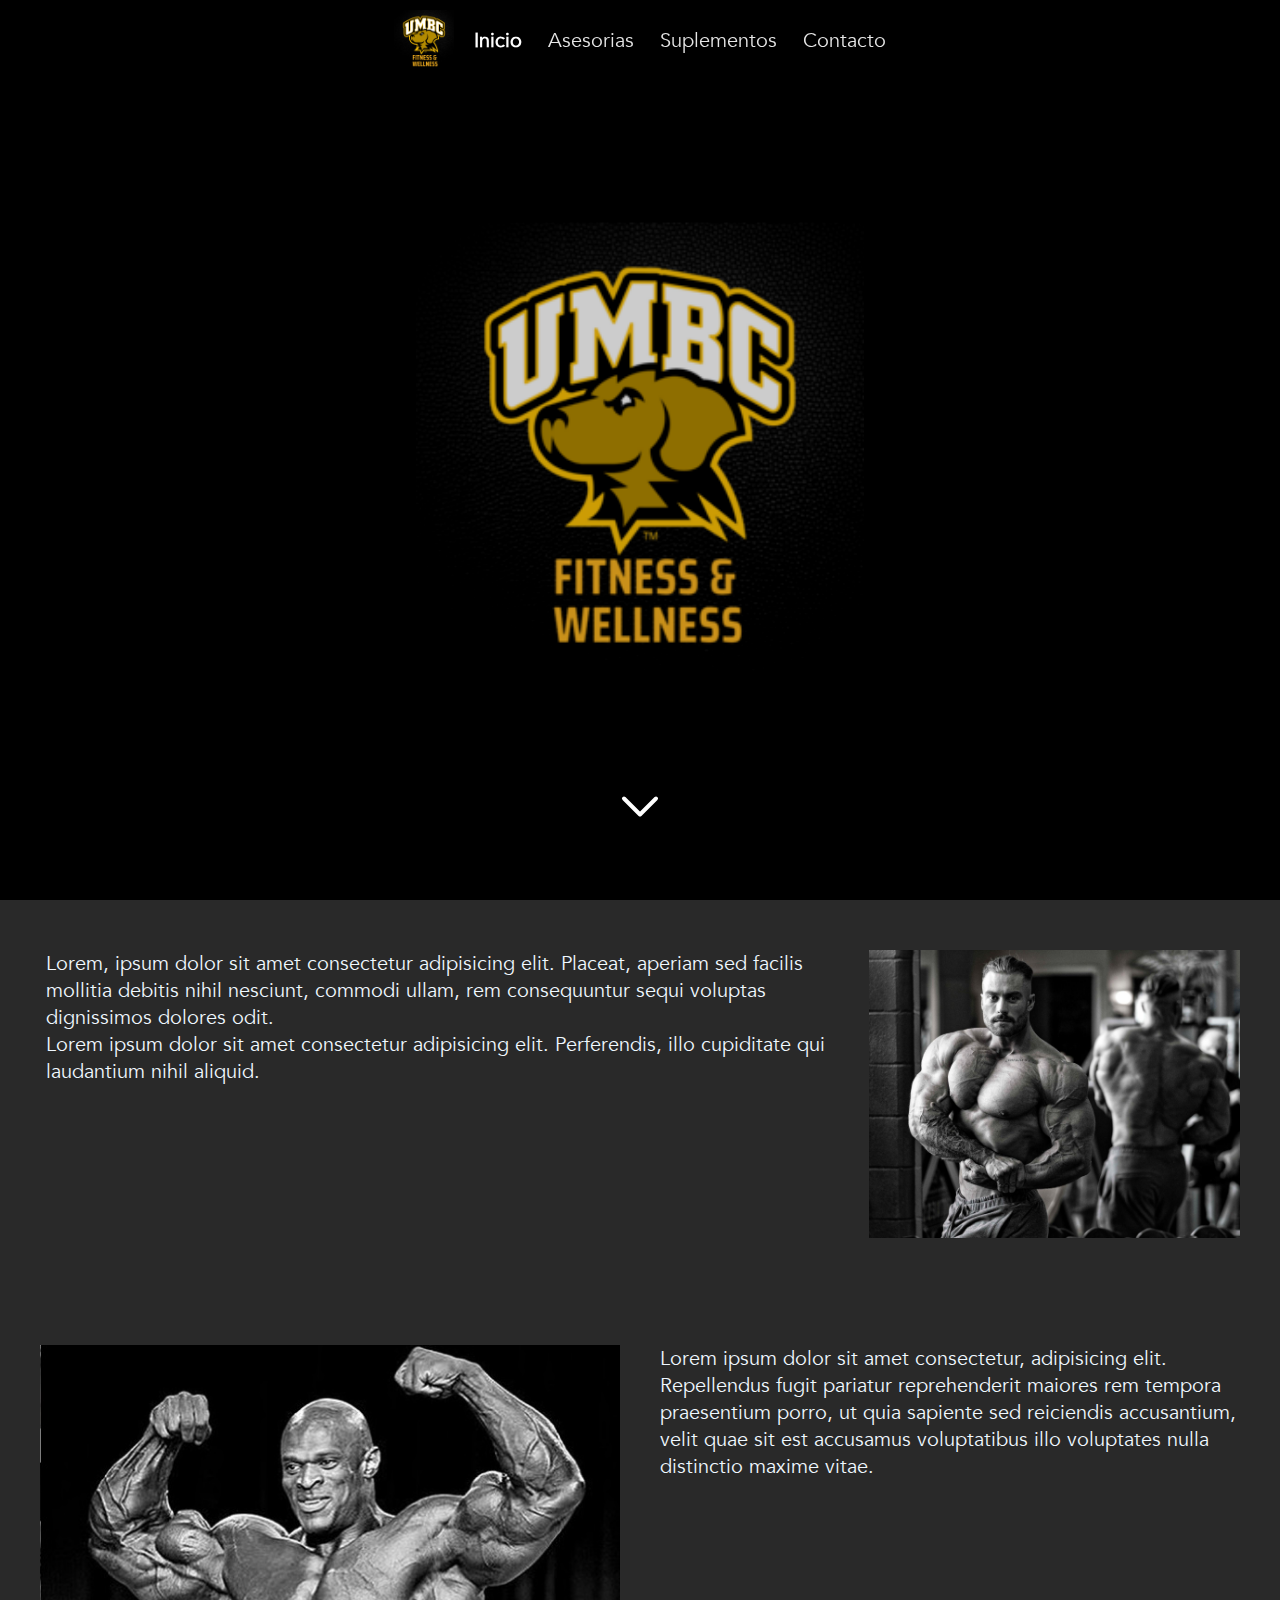
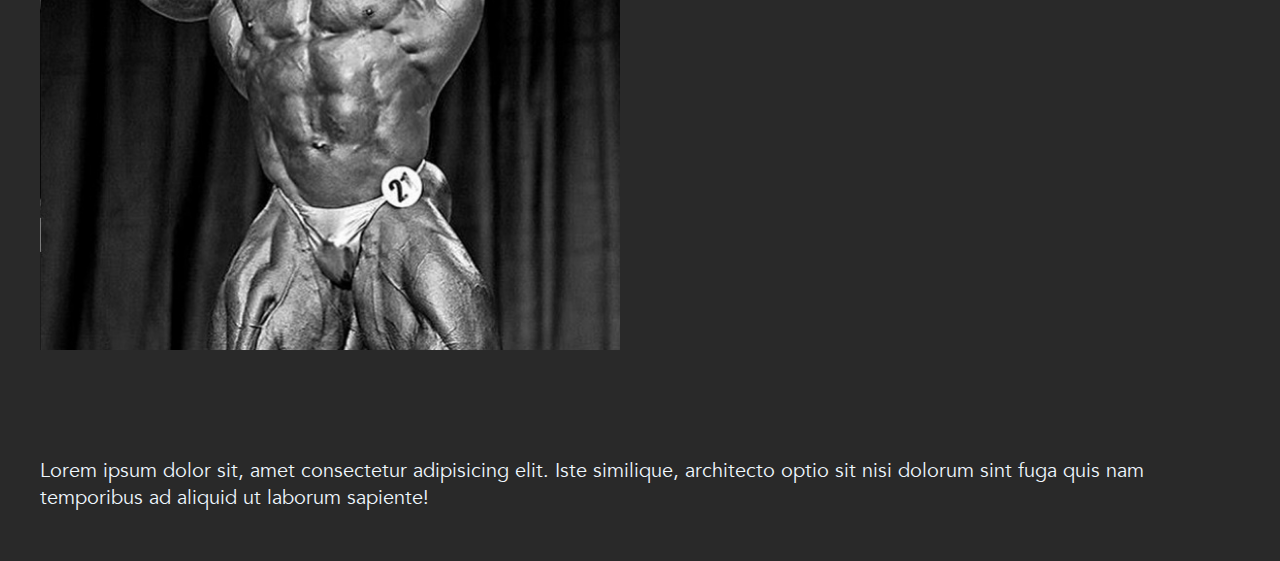
==== index.html @ b303c805 "mi primer commit" ====
<!DOCTYPE html>
<html lang="en">
<head>
    <meta charset="UTF-8">
    <meta http-equiv="X-UA-Compatible" content="IE=edge">
    <meta name="viewport" content="width=}, initial-scale=1.0">
    <title>Project z</title>
    <link rel="stylesheet" href="css/style.css">
    <script src="js/jquery-3.4.1.min.js"></script>
    <script src="js/main.js"></script>
</head>
<body>
    <header class="transparente">
        <img src="img/logo-frame.png" alt="logo projectz">
        <nav>
            <a href="#" class="activo">Inicio</a>
            <a href="#">Asesorias</a>
            <a href="#">Suplementos</a>
            <a href="#">Contacto</a>
        </nav>
    </header>

    <div class="hero">
        <div></div>
        <div></div>
        <div></div>
        <div class="hero-logo">
            <img src="img/logo-frame.png" alt="Logo projectZ" class="logo-frame">
        </div>
        <a href="#pr" class="hero-down">
            <img src="img/down.svg" alt="flecha abajo">
        </a>
    </div>

<!-- BARRAS MENU LATERAL -->

    <div id="barras">
        <div class=" barra superior"></div>
        <div class=" barra media"></div>
        <div class=" barra inferior"></div>
        <div class="menu">
            <nav>
                <a href="#">Inicio</a>
                <hr>
                <a href="#">Asesorias</a>
                <hr>
                <a href="#">Suplementos</a>
                <hr>
                <a href="#">Contacto</a>
            </nav>
            <p class="copyright">&copy; ProjectZ</p>
        </div>
      </div>

<!-- SCROLL -->

    <div class="fila primera">
        <span id="pr">&nbsp;</span>
        <div class="col-66">
            <p>Lorem, ipsum dolor sit amet consectetur adipisicing elit. Placeat, aperiam sed facilis mollitia debitis nihil nesciunt, commodi ullam, rem consequuntur sequi voluptas dignissimos dolores odit.</p>
            <p>Lorem ipsum dolor sit amet consectetur adipisicing elit. Perferendis, illo cupiditate qui laudantium nihil aliquid.</p>
        </div>

        <div class="col-33">
            <img src="img/thumb4.jpg" alt="Cbum">
        </div>
    </div>

    <div class="fila">
        <div class="col-50">
            <img src="img/thumb5.jpg" alt="coleman">
        </div>
        <div class="col-50">Lorem ipsum dolor sit amet consectetur, adipisicing elit. Repellendus fugit pariatur reprehenderit maiores rem tempora praesentium porro, ut quia sapiente sed reiciendis accusantium, velit quae sit est accusamus voluptatibus illo voluptates nulla distinctio maxime vitae.</div>
    </div>
    <div class="fila parallax">
        <div class="col-100">
            <p>Lorem ipsum dolor sit, amet consectetur adipisicing elit. Iste similique, architecto optio sit nisi dolorum sint fuga quis nam temporibus ad aliquid ut laborum sapiente!</p>
        </div>
    </div>
</body>

</html>
---- css/style.css ----
/* fuentes  */

@font-face {
    font-family: "Avenir";
    src: url('../fonts/Avenir-Book.ttf');
}

/* reseteo */

*{
    margin: 0;
    padding: 0;
    box-sizing: border-box;
}

a {
    text-decoration: none;
    cursor: pointer;
    color: inherit;
}

/* generales */

html{
    font-size: 20px;
}

@media (max-width: 440px){
    html{
        font-size: 18px;
    }
}

body{
    font-family: "Avenir", sans-serif;
    background-color: rgb(41, 41, 41);
    color: aliceblue;
}

/* hero */

.hero{
    width: 100%;
    height: 100vh;
    background-color: black;
    position: absolute;
    top: 0;
    left: 0;
    overflow: hidden;
}

@keyframes heroAnimation{
    0%{
        opacity: 0;
        animation-timing-function: ease-in;
    }
    12%{
        opacity: 1;
    }

    25%{
        transform: scale(1.2);
    }

    75%{
        opacity: 0;
        transform: scale(1.1);
    }

    100%{
        opacity: 0;
    }
}

.hero div{
    width: 100%;
    height: 100vh;
    background-color: black;
    position: absolute;
    top: 0;
    left: 0;
    background-size: cover;
    background-position: center;
    background-repeat: none;
    opacity: 0;
    animation: heroAnimation 18s infinite;
}

.hero div:nth-child(1) {
    background-image: url('../img/front1.jpg');
}

.hero div:nth-child(2) {
    background-image: url('../img/front2.jpg');
    animation-delay: 6s;
}

.hero div:nth-child(3) {
    background-image: url('../img/front3.jpg');
    animation-delay: 12s;
}

img{
    width: 100%;
}

.hero .hero-logo{
    position: absolute;
    top: 50%;
    left: 50%;
    transform: translate(-50%, -50%);
    animation: none;
    opacity: 0.8;
    width: 35%;
    height: auto;
}

.hero .hero-down{
    position: absolute;
    top: 90%;
    left: 50%;
    transform: translate(-50%, -50%);
    animation: none;
    opacity: 1;
    width: 5%;
    height: auto;
}

@media (max-width: 720px){
    .hero .hero-logo{
        width: 60%;
    }

    .hero .hero-down{
        width: 15%;
    }
}

@media (max-width: 400px){
    .hero .hero-logo{
        width: 80%;
    }

    .hero .hero-down{
        width: 20%;
    }
}

/* Header */

header{
    background-color: rgba(63, 63, 63, 0.856);
    box-shadow: 1.5px 1.5px 4px #000000;
    height: 80px;
    width: 100%;
    position: fixed;
    top: 0;
    left: 0;
    z-index: 1;
    display: flex;
    justify-content: center;
    align-items: center;
    padding: 0 1em;
    transition: 600ms all ease-in-out;
}

header.transparente{
    background-color: transparent;
    box-shadow: none;
}

header img{
    height: 60px;
    width: auto;
}

header nav a{
    color: #ffffff;
    font-weight: normal;
    margin-left: 1em;
    transition: 300ms ease-in-out all;
}

header.transparente nav a{
    color: rgba(255, 255, 255, 0.9);
}

header nav a.activo,
header nav a:hover{
    color: #dfa12e;
    font-weight: bold;
}

header.transparente nav a.activo,
header nav a:hover{
    color: white;

}

/* BOTON LATERAL */

#barras{
    position: fixed;
    top: 1rem;
    left: 1rem;
    cursor: pointer;
    z-index: 10;
    display: none;
}

#barras .barra{
    width: 30px;
    height: 2px;
    margin: 6px;
    background-color: rgb(255, 208, 0);
    transition: all 400ms ease-in-out;
}

#barras.abierto .barra{
    background-color: rgb(255, 255, 255);
}

#barras.abierto .barra.superior{
    transform: translateY(8px) rotateZ(45deg);
}

#barras.abierto .barra.media{
    width: 0;
}

#barras.abierto .barra.inferior{
    transform: translateY(-8px) rotateZ(-45deg);
}

@media (max-width: 620px){
    #barras{
        display: block;
    }

    header {
        justify-content: flex-end;
    }

    header nav {
        display: none;
    }
}

/* Menu lateral */

.menu{
    width: 360px;
    height: 100vh;
    background-color: rgba(48, 48, 48, 0.63);
    position: fixed;
    top: 0;
    left: -360px;
    padding-top: 40px;
    transition: all 700ms ease-in-out;
}

.menu.abierto{
    left: 0;
}

.menu nav{
    padding: 1rem;
    display: flex;
    flex-direction: column;
}


.menu nav a{
    padding: 0.6rem;
    color: aliceblue;
    font-size: 1.1rem;
    transition: 300ms all ease-in-out;
}

.menu nav a:hover{
    color: rgb(216, 216, 65);
}

.menu .copyright{
    color: aliceblue;
    font-size: 0.9rem;
    position: absolute;
    bottom: 0;
    left: 0;
    padding: 0.5rem;
    text-align: center;
    width: 100%;
}

/* layout */

.primera{
    margin-top: 100vh;
}

#pr{
    display: block;
    margin-top: -80px;
    padding-bottom: 80px;
}

.fila {
    display: flex;
    padding: 2rem 1rem;
}

.col-100 {
    width: 100%;
    padding: 0.5rem 1rem;
}

.col-75 {
    width: 75%;
    padding: 0.5rem 1rem;
}

.col-66 {
    width: 66.66666%;
    padding: 0.5rem 1rem;
}

.col-50{
    width: 50%;
    padding: 0.5rem 1rem;
}

.col-33 {
    width: 33.33333%;
    padding: 0.5rem 1rem;
}

.col-25 {
    width: 25%;
    padding: 0.5rem 1rem;
}

@media (max-width:720px){
    .fila{
        flex-direction: column;
        padding: 0.5rem 1rem;
    }

    .col-75,
    .col-66,
    .col-50,
    .col-33,
    .col-25{
        width: 100%;
    }

}


/* parallax */

.fila.parallax{
    background-image: url('');
}
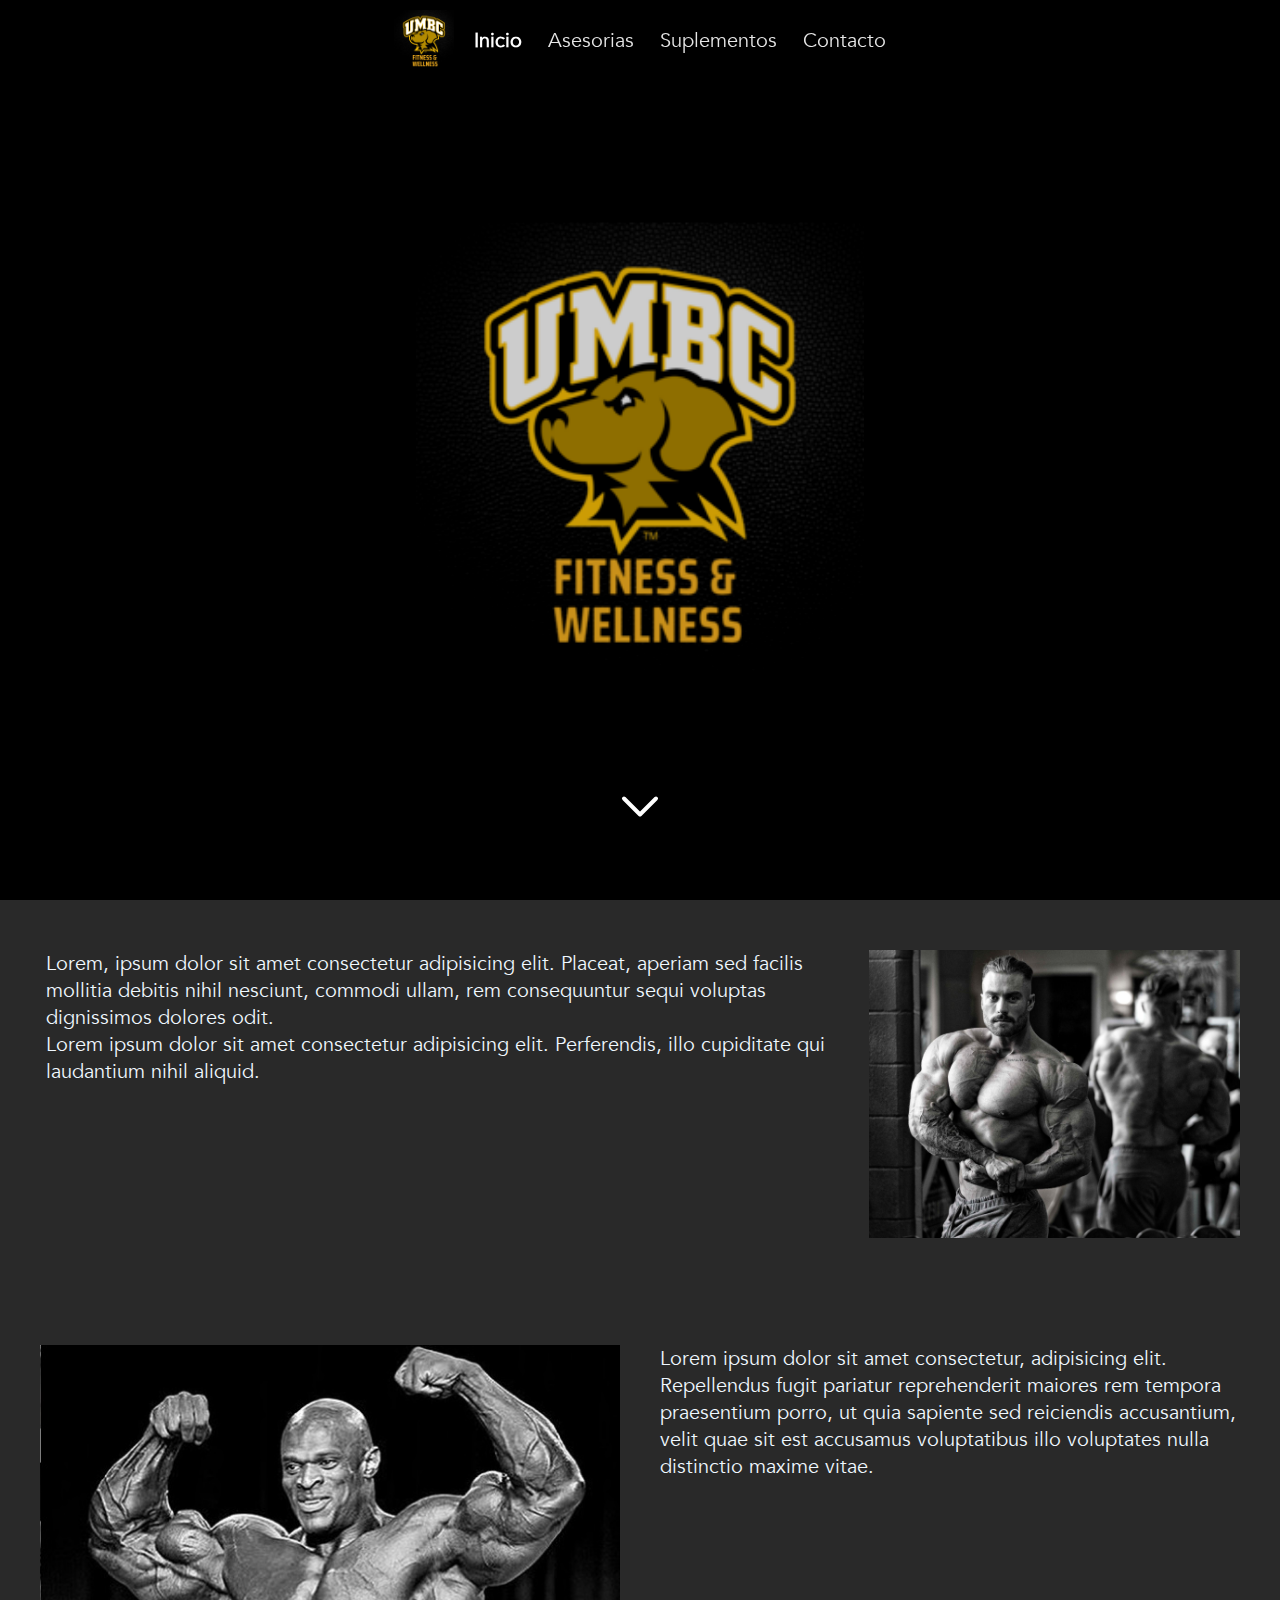
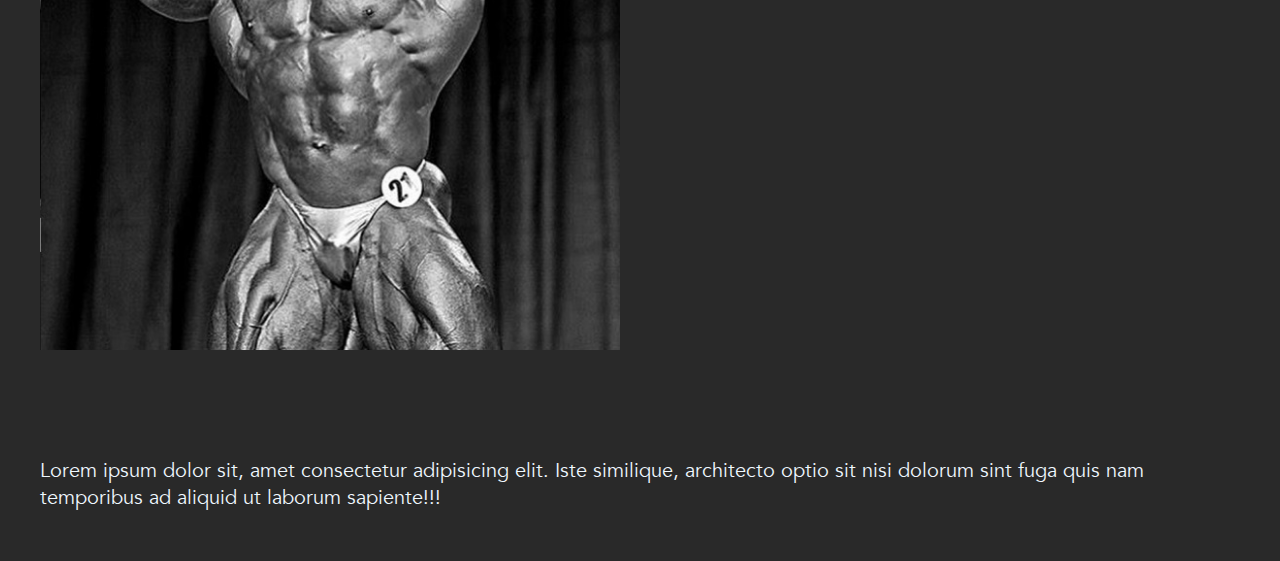
==== commit e049dfa5: "Prueba del commit" ====
--- a/index.html
+++ b/index.html
@@ -74,7 +74,7 @@
     </div>
     <div class="fila parallax">
         <div class="col-100">
-            <p>Lorem ipsum dolor sit, amet consectetur adipisicing elit. Iste similique, architecto optio sit nisi dolorum sint fuga quis nam temporibus ad aliquid ut laborum sapiente!</p>
+            <p>Lorem ipsum dolor sit, amet consectetur adipisicing elit. Iste similique, architecto optio sit nisi dolorum sint fuga quis nam temporibus ad aliquid ut laborum sapiente!!!</p>
         </div>
     </div>
 </body>
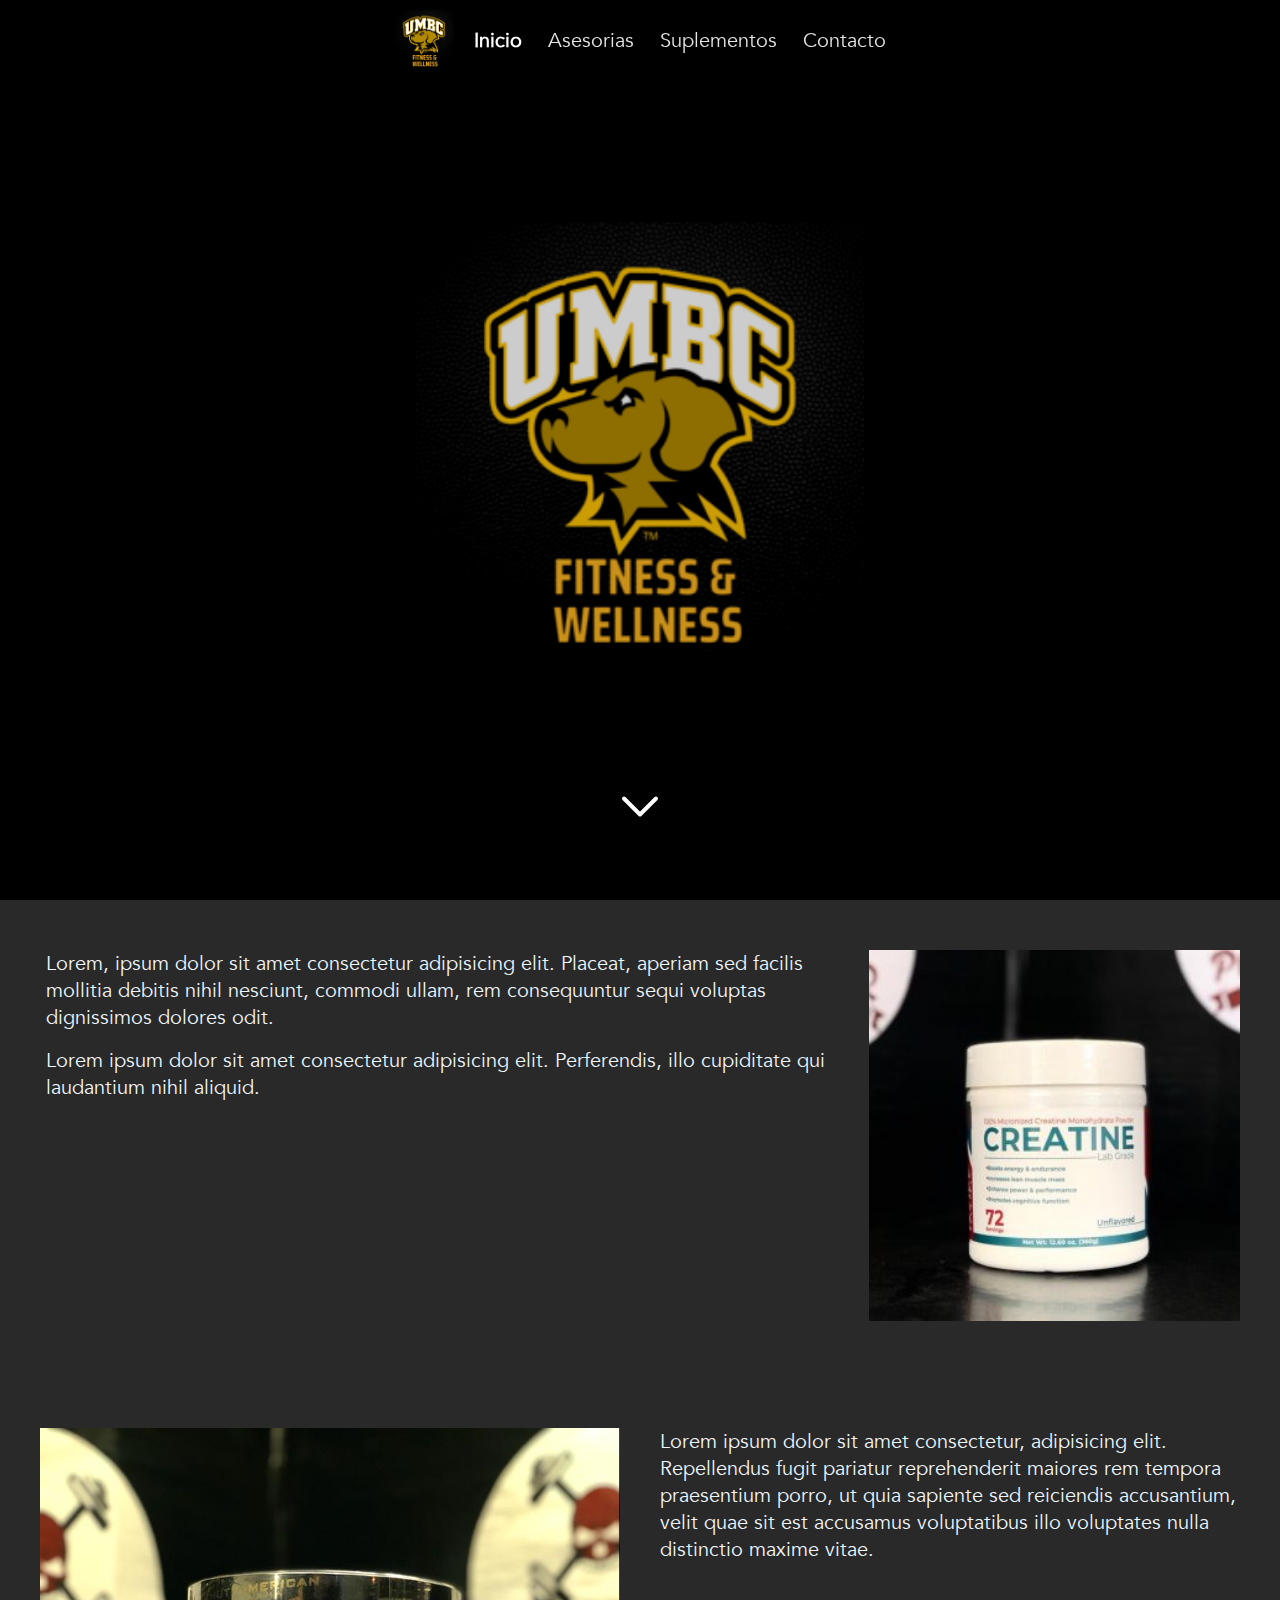
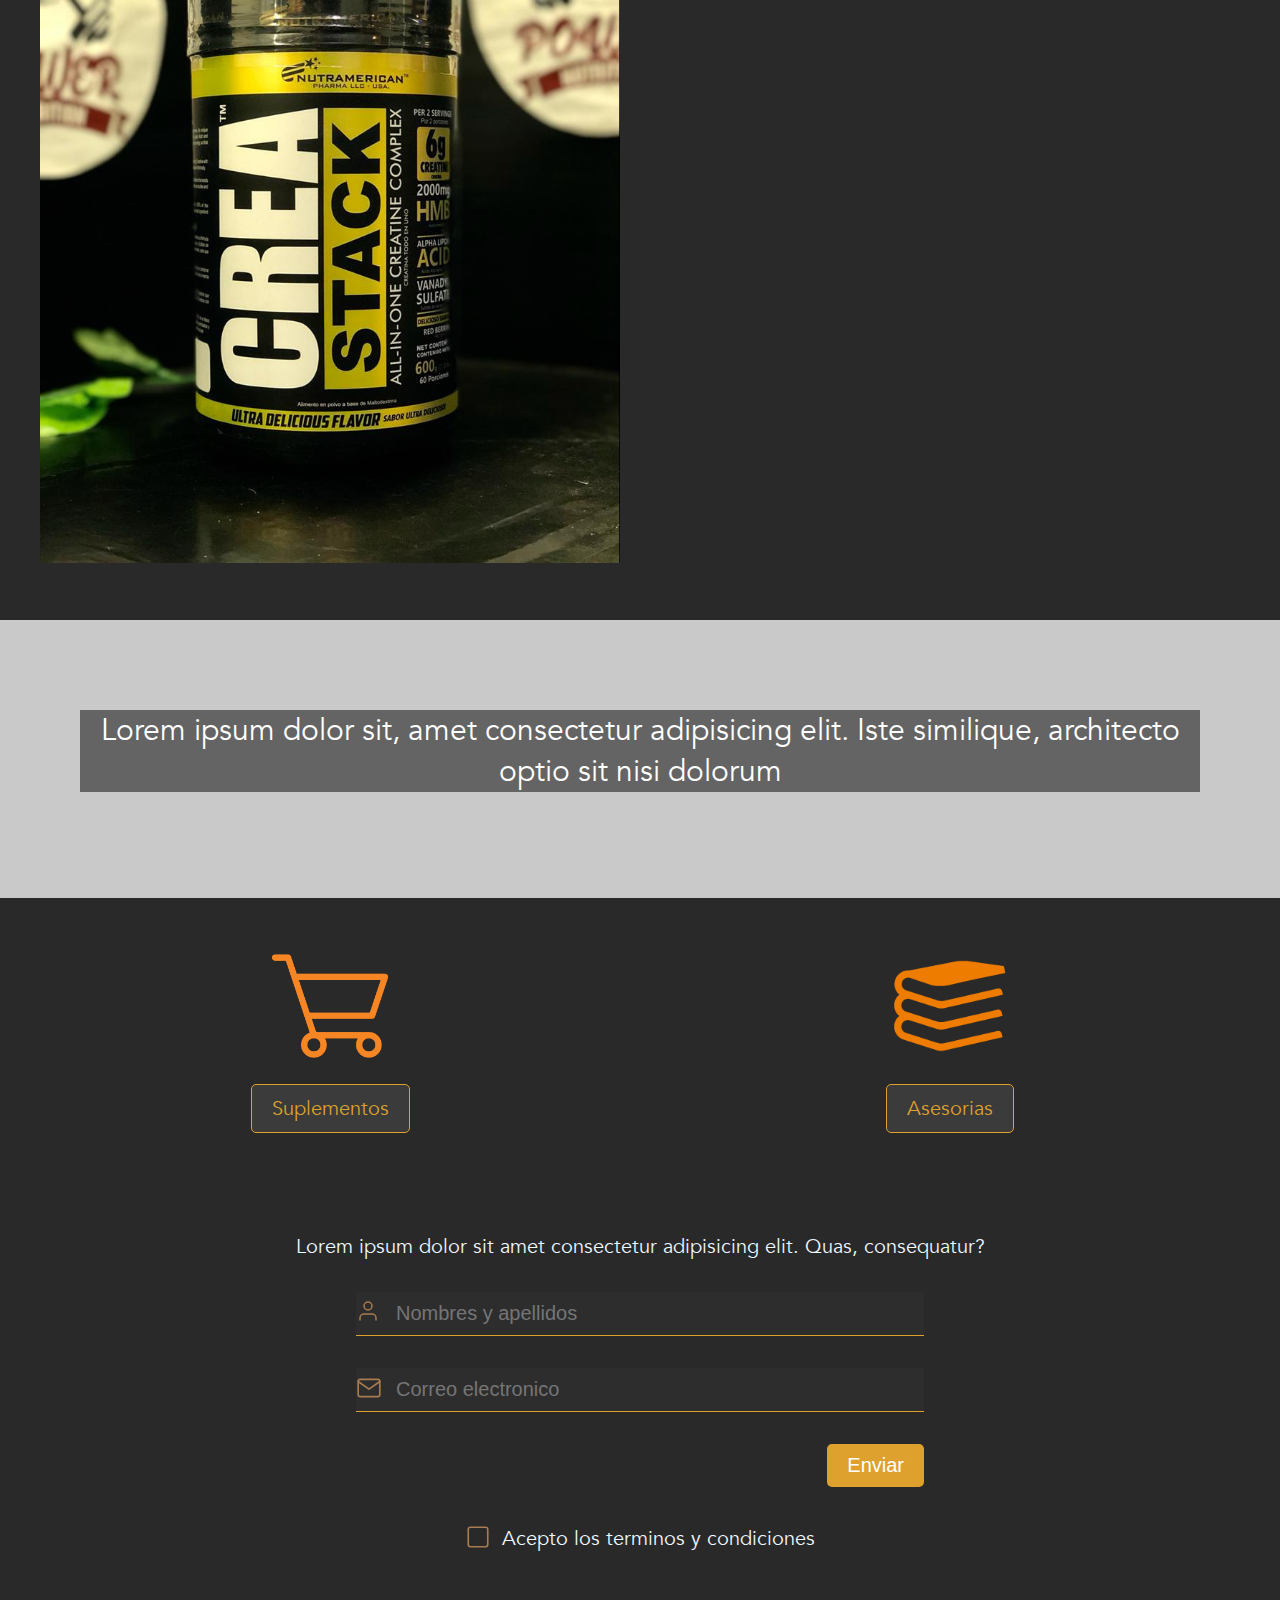
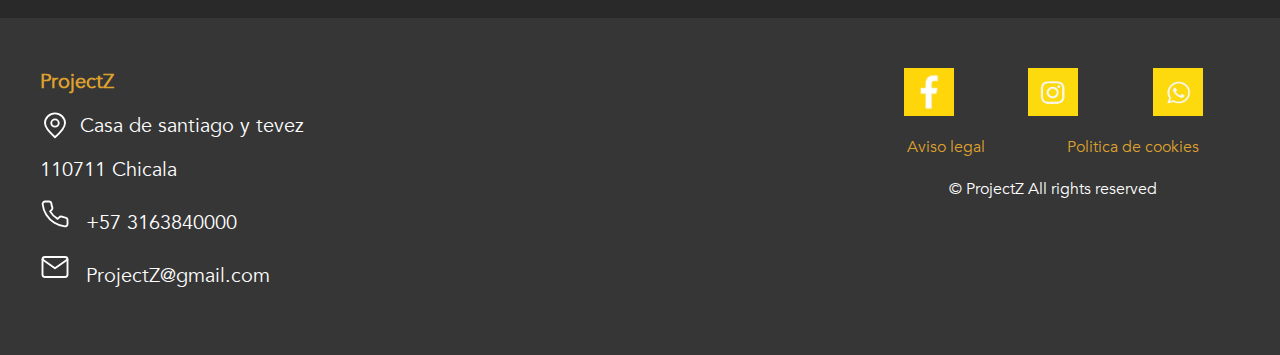
==== commit 175b2267: "se agrego suplementos" ====
--- a/index.html
+++ b/index.html
@@ -1,9 +1,10 @@
+
 <!DOCTYPE html>
 <html lang="en">
 <head>
     <meta charset="UTF-8">
     <meta http-equiv="X-UA-Compatible" content="IE=edge">
-    <meta name="viewport" content="width=}, initial-scale=1.0">
+    <meta name="viewport" content="width=device-width, initial-scale=1.0">
     <title>Project z</title>
     <link rel="stylesheet" href="css/style.css">
     <script src="js/jquery-3.4.1.min.js"></script>
@@ -70,13 +71,84 @@
         <div class="col-50">
             <img src="img/thumb5.jpg" alt="coleman">
         </div>
-        <div class="col-50">Lorem ipsum dolor sit amet consectetur, adipisicing elit. Repellendus fugit pariatur reprehenderit maiores rem tempora praesentium porro, ut quia sapiente sed reiciendis accusantium, velit quae sit est accusamus voluptatibus illo voluptates nulla distinctio maxime vitae.</div>
+        <div class="col-50">Lorem ipsum dolor sit amet consectetur, adipisicing elit. Repellendus fugit pariatur reprehenderit maiores rem tempora praesentium porro, ut quia sapiente sed reiciendis accusantium, velit quae sit est accusamus voluptatibus illo voluptates nulla distinctio maxime vitae.
+        </div>
     </div>
     <div class="fila parallax">
         <div class="col-100">
-            <p>Lorem ipsum dolor sit, amet consectetur adipisicing elit. Iste similique, architecto optio sit nisi dolorum sint fuga quis nam temporibus ad aliquid ut laborum sapiente!!!</p>
+            <p>Lorem ipsum dolor sit, amet consectetur adipisicing elit. Iste similique, architecto optio sit nisi dolorum</p>
         </div>
     </div>
+    <div class="fila">
+            <div class="col-50 caja-nav flex-column-center">
+                <img src="img/comprar.png" alt="">
+                <a href="#">Suplementos</a>
+            </div>
+            <div class="col-50 caja-nav flex-column-center">
+                <img src="img/asesorias.png" alt="">
+                <a href="#">Asesorias</a>
+            </div>
+    </div>
+
+    <div class="fila">
+        <div class="col-100 flex-column-center">
+            <p>Lorem ipsum dolor sit amet consectetur adipisicing elit. Quas, consequatur?</p>
+            <form class="contacto" action="">
+                <div class="fila">
+                    <input class="usuario" type="text" placeholder="Nombres y apellidos">
+                </div>
+                <div class="fila">
+                    <input class="email" type="email" placeholder="Correo electronico">
+                </div>
+                <div class="fila flex-end">
+                    <button type="submit">Enviar</button>
+                </div>
+                <div class="fila flex-center">
+                    <input type="checkbox" id="condiciones">
+                    <label for="condiciones">
+                        Acepto los terminos y condiciones
+                    </label>
+                </div>
+            </form>
+        </div>
+    </div>
+
+    <footer class="fila">
+        <div class="col-33">
+        <p>ProjectZ</p>
+        <p class="flex-start">
+            <img class="m-r-small" src="img/map.svg" alt="Icono mapa">
+            Casa de santiago y tevez
+        </p>
+
+        <p> 110711 Chicala</p>
+
+        <p>
+            <img class="m-r-small" src="img/phone.svg" alt="Icono telefono">
+            +57 3163840000
+        </p>
+
+        <p>
+            <img class="m-r-small" src="img/mail.svg" alt="Icono de email">
+            ProjectZ@gmail.com
+        </p>
+        </div>
+
+        <div class="col-33">
+            <iframe src="https://www.google.com/maps/embed?pb=!1m18!1m12!1m3!1d3976.8354721322157!2d-74.18261558517926!3d4.62342584360998!2m3!1f0!2f0!3f0!3m2!1i1024!2i768!4f13.1!3m3!1m2!1s0x8e3f9e7a2410c5d1%3A0x9a0b264bef56ccc0!2sAPARTAMENTOS%20MULTIFAMILIARES%20TAYRONA%20MZ%20D!5e0!3m2!1ses!2sco!4v1676008176634!5m2!1ses!2sco" width="100%" height="100%" style="border:0;" allowfullscreen="" loading="lazy" referrerpolicy="no-referrer-when-downgrade"></iframe>
+        </div>
+        <div class="col-33">
+            <div class="flex-around">
+                <img class="rrss" src="img/facebook.jpg" alt="Facebook">
+                <img class="rrss" src="img/instagram.jpg" alt="Instagram">
+                <img class="rrss" src="img/whatsapp.jpg" alt="whatsapp">
+            </div>
+            <div class="flex-around m-t">
+                <a href="#">Aviso legal</a>
+                <a href="#">Politica de cookies</a>
+            </div>
+            <p class="copyright m-t">&copy; ProjectZ All rights reserved</p>
+        </div>
+    </footer>
 </body>
-
 </html>--- a/css/style.css
+++ b/css/style.css
@@ -35,6 +35,14 @@
     font-family: "Avenir", sans-serif;
     background-color: rgb(41, 41, 41);
     color: aliceblue;
+}
+
+img{
+    width: 100%;
+}
+
+p{
+    margin-bottom: 0.8rem;
 }
 
 /* hero */
@@ -342,7 +350,7 @@
 @media (max-width:720px){
     .fila{
         flex-direction: column;
-        padding: 0.5rem 1rem;
+        padding: 1rem 0.5rem;
     }
 
     .col-75,
@@ -355,9 +363,300 @@
 
 }
 
+.flex-start {
+    display: flex;
+    justify-content: flex-start;
+    align-items: center;
+}
+
+.flex-center {
+    display: flex;
+    justify-content: center;
+    align-items: center;
+}
+
+.flex-end {
+    display: flex;
+    justify-content: flex-end;
+    align-items: center;
+}
+
+.flex-between {
+    display: flex;
+    justify-content: space-between;
+    align-items: center;
+}
+
+.flex-around {
+    display: flex;
+    justify-content: space-around;
+    align-items: center;
+}
+
+.flex-column-center{
+    display: flex;
+    flex-direction: column;
+    justify-content: center;
+    align-items: center;
+}
+
+/* Espaciados y margenes */
+
+.m-t{
+    margin-top: 1rem;
+}
+
+.m-b{
+    margin-bottom: 1rem;
+}
+
+.m-l{
+    margin-left: 1rem;
+}
+
+.m-r{
+    margin-right: 1rem;
+}
+
+.m-t-small{
+    margin-top: 0.5rem;
+}
+
+.m-b-small{
+    margin-bottom: 0.5rem;
+}
+
+.m-l-small{
+    margin-left: 0.5rem;
+}
+
+.m-r-small{
+    margin-right: 0.5rem;
+}
+
+
 
 /* parallax */
 
 .fila.parallax{
-    background-image: url('');
+    background-image: url('../img/property5.jpg');
+    background-size: cover;
+    background-position: center;
+    background-repeat: no-repeat;
+    background-attachment: fixed;
+}
+
+.fila.parallax{
+    background-color: rgba(255, 255, 255, 0.75);
+    padding: 4rem 3rem;
+}
+
+.fila.parallax div p{
+    background-color: rgba(65, 65, 65, 0.75); ;
+    font-size: 1.5rem;
+    color: #ffffff;
+    text-align: center;
+}
+
+/* Caja navegacion */
+
+.caja-nav img {
+    width: 20%;
+    margin-bottom: 1em;
+}
+
+.caja-nav a{
+    border: 1px solid #dfa12e;
+    background-color: rgba(65, 65, 65, 0.75);
+    color: #dfa12e;
+    font-size: 1rem;
+    font-weight: normal;
+    padding: 0.5rem 1em;
+    cursor: pointer;
+    transition: all ease-in-out 400ms;
+    border-radius: 5px;
+}
+
+.caja-nav a:hover{
+    background-color: #dfa12e;
+    color: #ffffff;
+}
+
+/* Formulario contacto */
+
+form.contacto{
+    width: 50%;
+}
+
+@media (max-width: 720px){
+    form.contacto {
+        width: 75%;
+    }
+}
+
+@media (max-width: 440px){
+    form.contacto {
+        width: 100%;
+    }
+}
+
+form.contacto .fila{
+    padding: 0.8rem;
+}
+
+input{
+    border: none;
+    border-bottom: 1.5px solid #dfa12e;
+    font-size: 1rem;
+    padding: 0.5em 1em;
+    width: 100%;
+    background-color: #7979790e;
+}
+
+input:focus{
+    outline: none;
+    border-bottom: 1.5px solid #dfa12e;
+}
+
+input.usuario{
+    background-image: url(../img/user.svg);
+    background-repeat: no-repeat;
+    background-position: 0 7px;
+    padding-left: 2em;
+}
+
+input.email{
+    background-image: url(../img/mail-bronce.svg);
+    background-repeat: no-repeat;
+    background-position: 0 7px;
+    padding-left: 2em;
+}
+
+ button{
+    border: none;
+    background-color: #dfa12e;
+    color: white;
+    font-size: 1rem;
+    font-weight: normal;
+    padding: 0.5rem 1em;
+    cursor: pointer;
+    transition: all ease-in-out 400ms;
+    border-radius: 5px;
+}
+
+button:hover{
+    background-color: #88631f;
+}
+
+input[type="checkbox"]{
+    display: none;
+}
+
+input[type="checkbox"] + label::before{
+    content: url("../img/square.svg");
+    position: relative;
+    top: 5px;
+    padding-right: 5px;
+}
+
+input[type="checkbox"]:checked + label::before{
+    content: url("../img/check-square.svg");
+}
+
+/* footer */
+
+footer {
+    background-color: #363636;
+}
+
+footer p{
+    color: #ffffff;
+}
+
+footer p img{
+    width: 8%;
+}
+
+
+footer p:first-child{
+    color: #dfa12e;
+    font-weight: bold;
+}
+
+footer img.rrss{
+    height: 48px;
+    width: 50px;
+}
+
+footer a{
+    font-size: 0.8rem;
+    color: #dfa12e;
+}
+
+footer a:hover{
+    font-size: 0.8rem;
+    color: #ffffff;
+}
+
+footer .copyright{
+    color: #ffffff;
+    font-size: 0.8rem;
+    text-align: center;
+}
+
+/* Tarjetas productos */
+
+.fila.grid{
+    margin-top: 100px;
+    display: grid;
+    grid-template-columns: repeat(auto-fit, 360px);
+    grid-gap: 1.5rem;
+    justify-content: center;
+}
+
+.card{
+    width: 360px;
+    border-radius: 0.5rem;
+    box-shadow: 2px 2px 4px rgb(31, 31, 31);
+    display: flex;
+    flex-direction: column;
+    align-items: center;
+    overflow: hidden;
+}
+
+.card img{
+    height: 320px;
+}
+
+.card .footer-card{
+    padding: 0.8rem;
+    width: 100%;
+    height: 174px;
+    display: flex;
+    flex-direction: column;
+    justify-content: space-between;
+    align-items: flex-start;
+}
+
+.card .footer-card p{
+    margin-bottom: 0.5rem;
+}
+
+.card .footer-card p:first-child{
+    font-weight: bold;
+}
+
+.card .footer-card a{
+    background-color: #dfa12e;
+    color: white;
+    font-size: 0.8rem;
+    border-radius: 0.3em;
+    padding: 0.5em 1em;
+    align-self: center;
+    transition: 400ms ease-in-out all;
+}
+
+.card .footer-card a:hover{
+    background-color: #9c7223;
+
 }